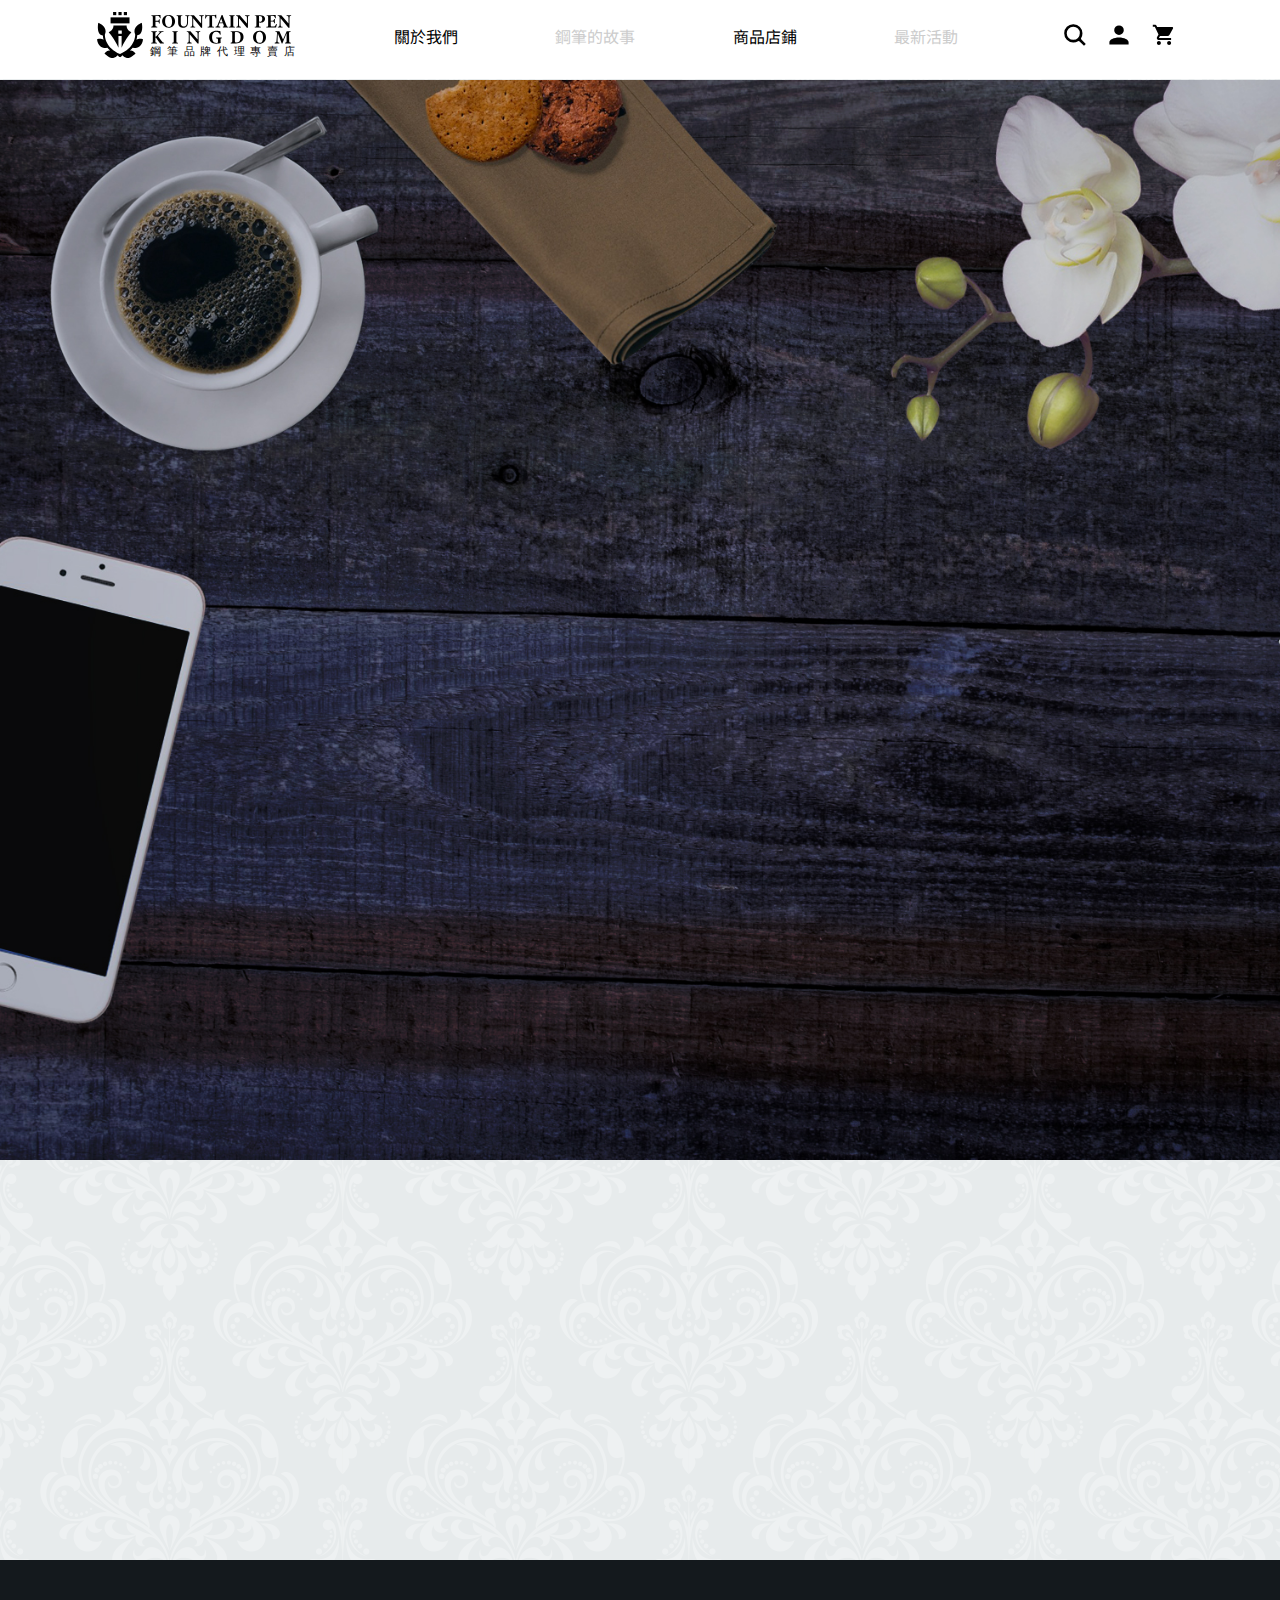
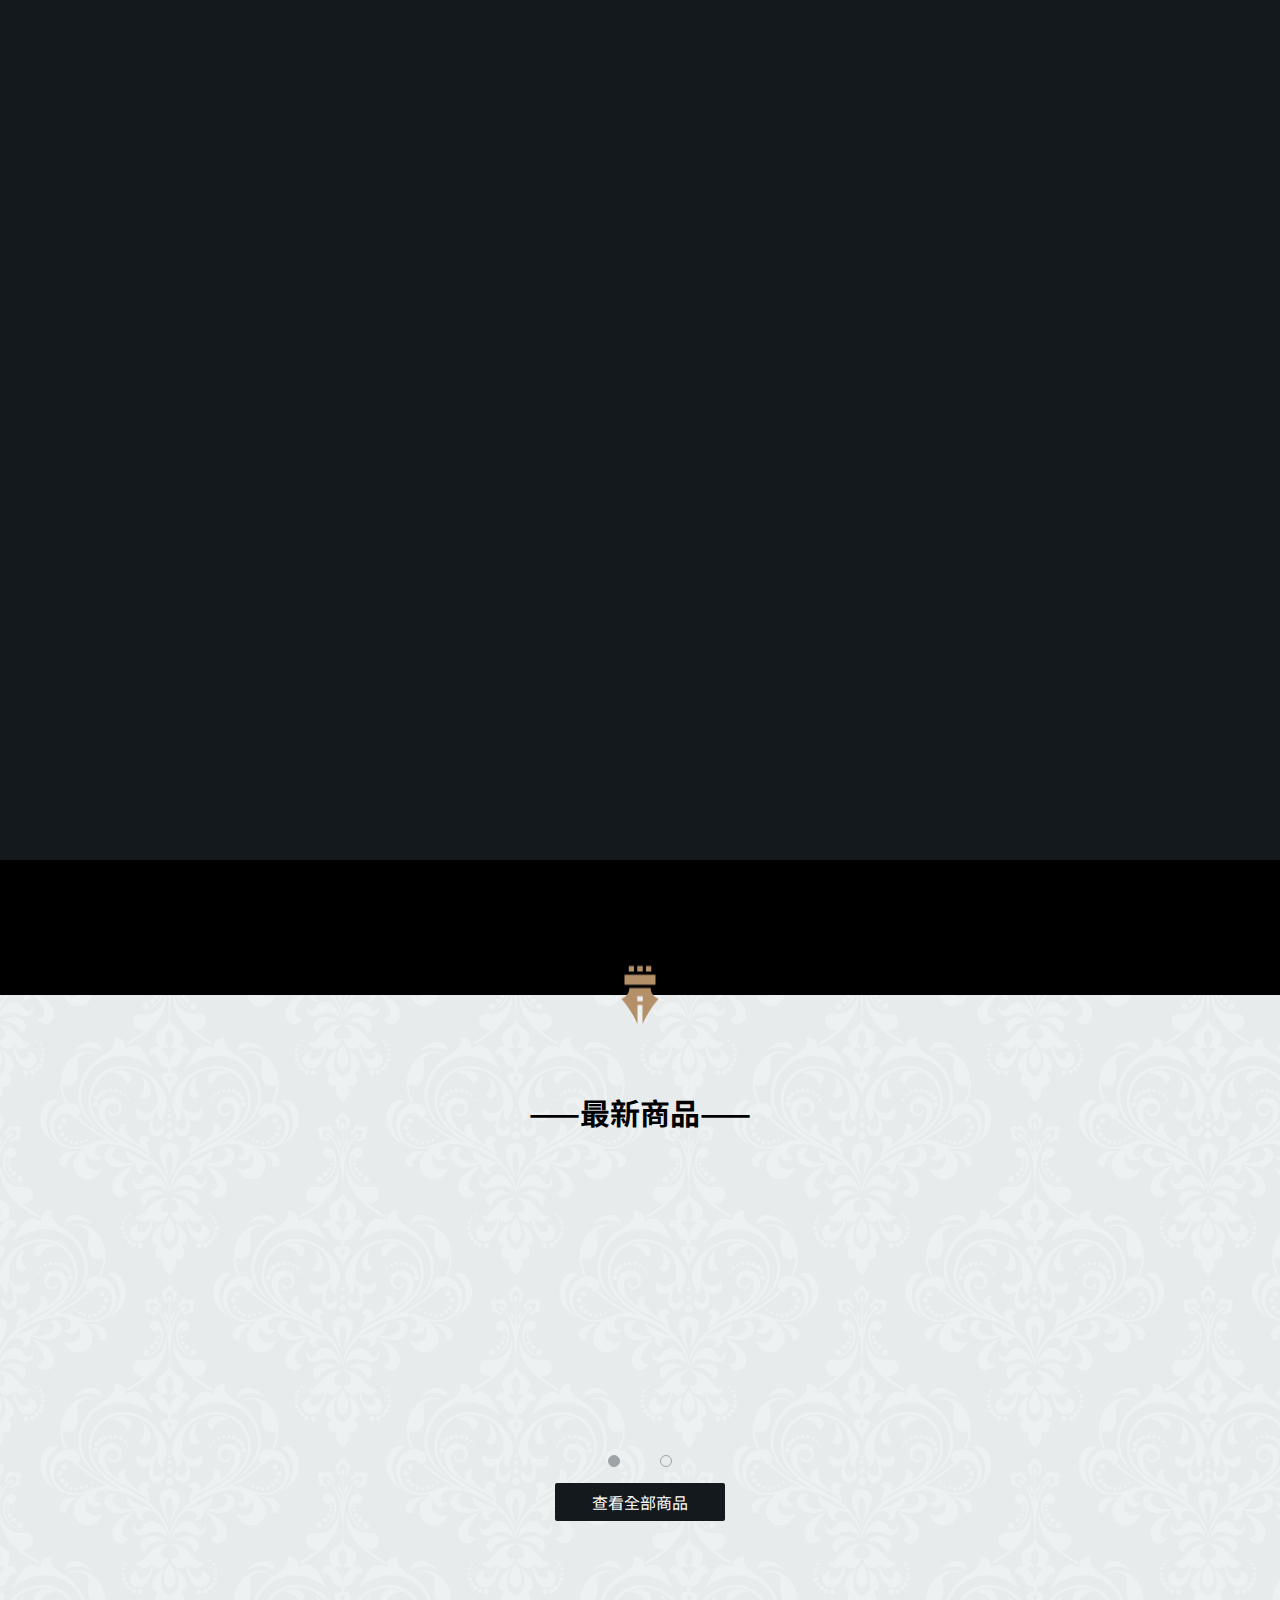
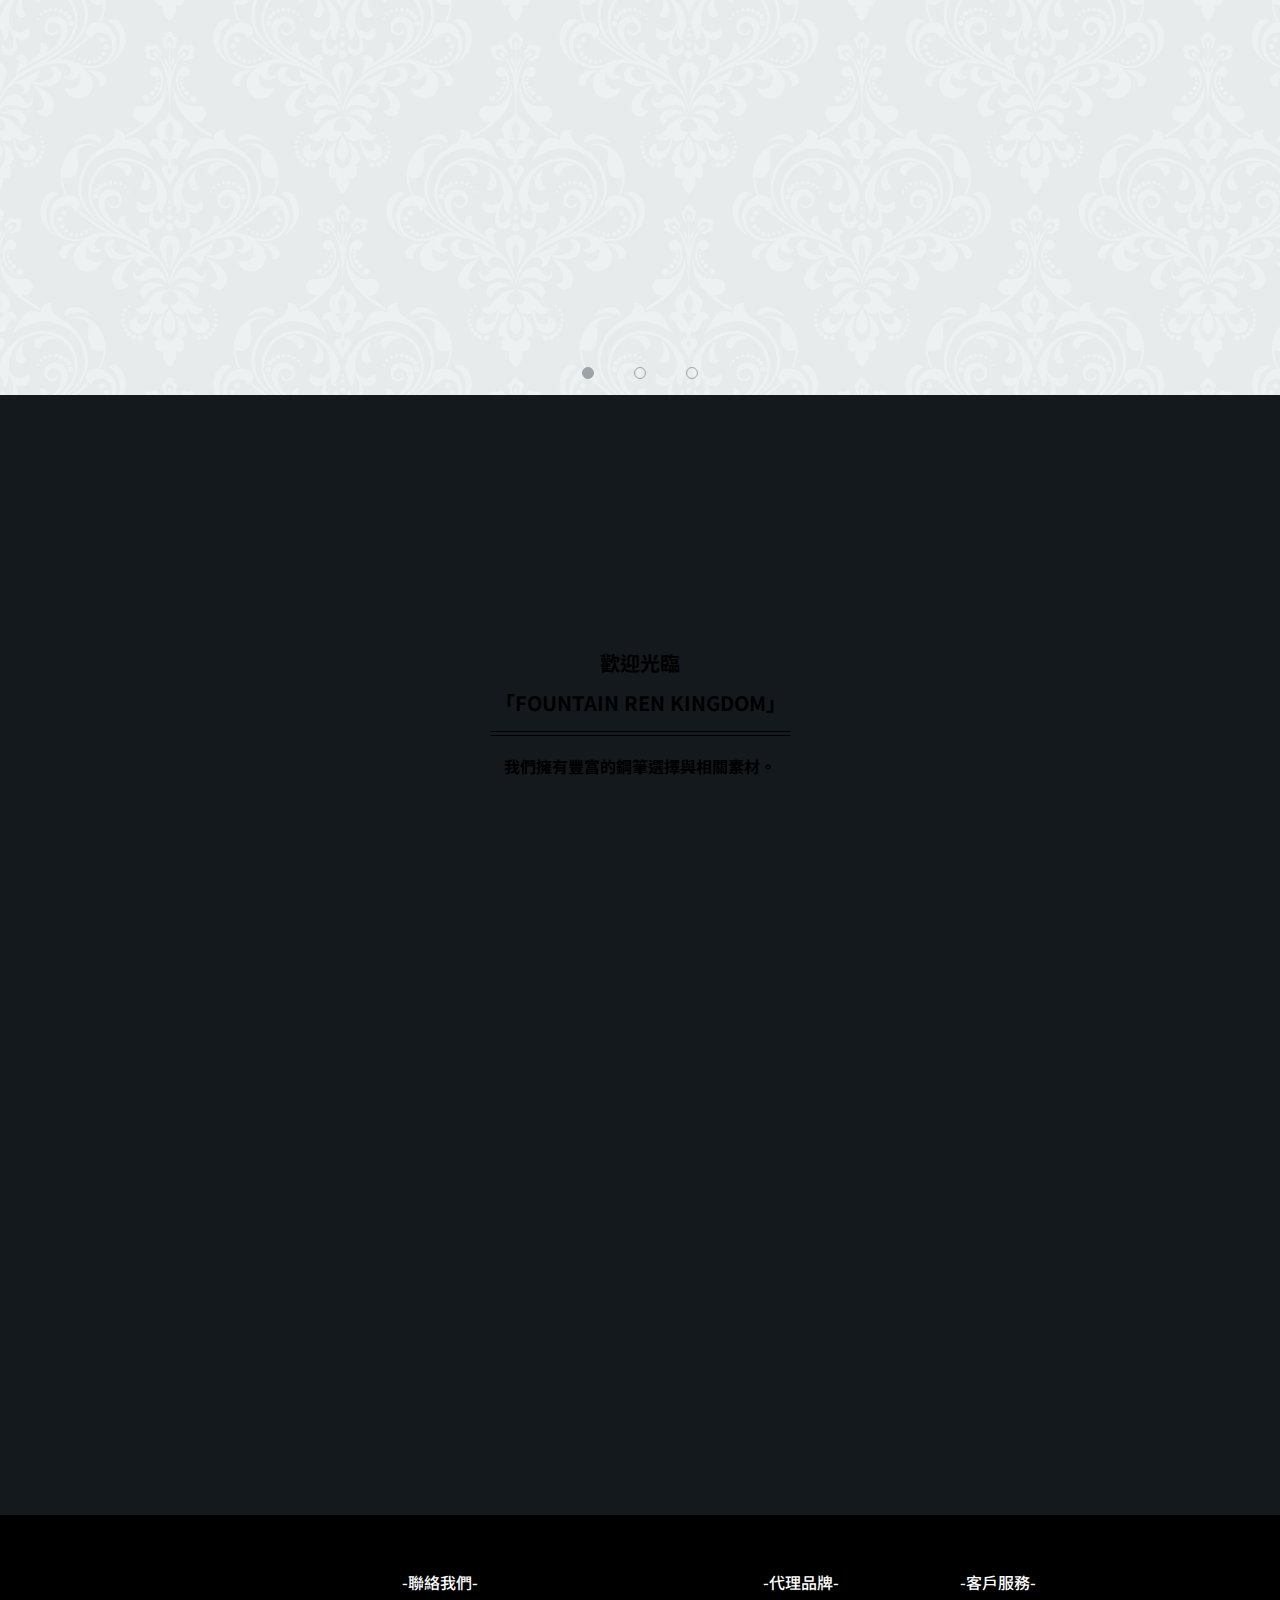
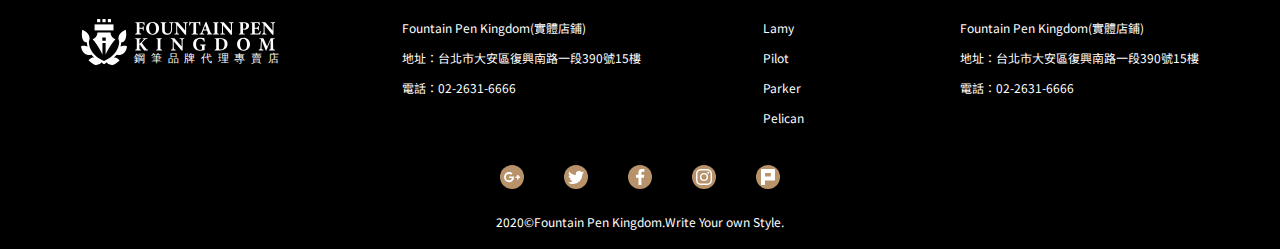
==== index.html @ 0ff1c45b "第2次上傳_201026" ====
<!DOCTYPE html>
<html class="index_html" lang="en">
<head>
    <meta charset="UTF-8">
    <meta name="viewport" content="width=device-width, initial-scale=1.0">
    <meta http-equiv="X-UA-Compatible" content="ie=edge">
    <title>FOUNTAIN PEN KIN GDOM</title>
    <link rel="stylesheet" href="css/index.css">
    <link href="https://fonts.googleapis.com/css?family=Libre+Baskerville:400,400i,700|Noto+Sans+TC:100,300,400,500,700,900&display=swap&subset=chinese-traditional,latin-ext" rel="stylesheet">
    <link rel="stylesheet" href="css/normalize.css">
    <link rel="stylesheet" href="css/basic.css">
    <!-- <link rel="stylesheet" href="css/nav.css"> -->
    <link rel="stylesheet" href="css/nav.css">
    <link rel="stylesheet" href="css/footer.css">
    <style>
        .nav_pc{
            margin: 0 0 16px 0;
            min-height: 53px;
        }
        .nav_phone{
            height: 40px;
            align-items:baseline;
        }
        .nav_phone li{
            line-height: 40px;   
        }
    </style>
</head>

<body class="index_body">
    <header>
        <nav>
          <ul class="nav_pc">
            <li><a href=""><img class="nav_logo_black" src="images/logo_black.svg"></a></li>
            <li><a class="nav_text" href="about_fpk.html">關於我們</a></li>
            <li>鋼筆的故事</li>
            <li><a class="nav_text" href="shop.html">商品店鋪</a></li>
            <li>最新活動</li>
            <li>
              <a href=""><img class="nav_icon" src="images/search.svg"></a>
              <a href=""><img class="nav_icon" src="images/account.svg"></a>
              <a href=""><img class="nav_icon" src="images/shopcar_black.svg"></a>
            </li>
          </ul>
          <ul class="nav_phone">
            <li><img class="nav_menu" src="images/menu.svg" alt=""></li>
            <li><a href=""><img class="nav_icon nav_side_icon" src="images/search.svg" alt=""></a></li>
            <li><a href=""><img class="nav_logo_short" src="images/logo_short.svg" alt=""></a></li>
            <li><a href=""><img class="nav_icon nav_search_icon" src="images/account.svg" alt=""></a></li>
            <li><a href=""><img class="nav_icon" src="images/shopcar_black.svg" alt=""></a></li>
          </ul>
          <div class="nav_menu_content">
            <div class="nav_inside">
              <div class="nav_logo"><img src="images/logo_short.svg" alt="">
                <div class="nav_off">
                  <div class="nav_off_line nav_left"></div>
                  <div class="nav_off_line nav_right"></div>
                </div>
              </div>
              <div class="nav_menu_text">
                <ul>
                  <li><a href="index.html">首頁</a></li>
                  <li><a href="about_fpk.html">關於我們</a></li>
                  <li>鋼筆的故事</li>
                  <li><a href="shop.html">商品店鋪</a></li>
                  <li>最新活動</li>
                </ul>
              </div>
            </div>
            <div class="nav_side"></div>
          </div>
          <div class="nav_search">
            <div class="nav_search_inside">
              <div class="nav_triangle_position">
                <div class="nav_triangle_left"></div>
                <div class="nav_triangle"></div>
                <div class="nav_triangle_right"></div>
              </div>
              <div class="nav_search_inside_box">
                <form action="">
                  <input type="text" placeholder="想找什麼?">
                </form>
              </div>
            </div>
          </div>
          <div class="nav_account">
            <div class="nav_account_inside">
              <div class="nav_triangle_position2">
                <div class="nav_triangle_left2"></div>
                <div class="nav_triangle2"></div>
                <div class="nav_triangle_right2"></div>
              </div>
              <div class="nav_account_inside_box">
                <ul>
                  <li><a href="">登入</a></li>
                  <li><a href="">查看訂單</a></li>
                  <li><a href="">追蹤清單</a></li>
                  <li><a href="">註冊</a></li>
                </ul>
    
              </div>
            </div>
          </div>
        </nav>
      </header>
    <header class="index_header">
     <img class="index_logo" src="images/bar/tittle.png" alt="">
     <a href=""><img class="index_pen" src="images/bar/parker_pen.png" alt=""></a>
     <a href=""><img class="index_pen_ph" src="images/bar/parker_pen.png" alt=""></a>
    </header>
    <div class="index_menu max-width">
        <div class="index_menu_text_ph">
        <h5>
            歡迎光臨<br>
            「FOUNTAIN REN KINGDOM」 </h5>
            <p>
            我們擁有豐富的鋼筆選擇與相關素材。
        </p>
       
  
        <div class="index_ink"><a href=""><img src="images/ink.png" alt=""></a></div>
    <div class="index_other"><a href=""><img  src="images/Ink_absorber.png" alt=""></a></div>
        <div class="index_paper"><a href=""><img  src="images/notebook.png" alt=""></a></div>
        <div class="index_ink_ph"><a href=""><img src="images/ink.png" alt=""></a></div>
    <div class="index_other_ph"><a href=""><img  src="images/Ink_absorber.png" alt=""></a></div>
        <div class="index_paper_ph"><a href=""><img  src="images/notebook.png" alt=""></a></div>
    </div>
    <div class="index_menu_text">
        <h5>
            歡迎光臨<br>
            「FOUNTAIN REN KINGDOM」 </h5>
            <p>
            我們擁有豐富的鋼筆選擇與相關素材。
        </p>
    </div>
    <div class="index_about">
     <div class="index_about_content">
         <div class="index_about_text">
             <p>
                想要擁有一枝自己專屬的鋼筆<br>
                卻不知該如何尋找嗎？
             </p></div>
         <div class="index_about_pic">
             <img src="images/bar/top_story.jpg" alt="">
            </div>
            <div class="index_about_text_ph">
                <p>
                   想要擁有一枝自己專屬的鋼筆<br>
                   卻不知該如何尋找嗎？<br>
                   從鋼筆的起源開始說起，<br>
                   讓你成為精通鋼筆知識的專家。
                </p>
                <a href="about.html"><p>鋼筆的故事</p></a>
            </div>
                
     </div>
     <div class="index_about_content index_about_content_pc">
        <div class="index_about_pic">
            <img src="images/bar/desk-2626344_1920.jpg" alt="">
           </div>
        <div class="index_about_text_pc">
            <p>
                從鋼筆的起源開始說起，<br>
                讓你成為精通鋼筆知識的專家。
            </p>
            <a href="about.html"><p>鋼筆的故事</p></a>
        </div>
    </div>
    </div>
    <div class="index_shop_line">
        <p>快來尋找屬於自己的那枝鋼筆吧。 </p>
        <img src="images/logo_icon.png" alt="">
    </div>
    <div class="index_shop">
        <h3>——最新商品——</h3>
        <div class="index_shop_content max-width">
            <div class="index_shop_slider_out max-width">
                <div class="index_shop_slider">
        <div class="index_shop_box"><a href=""><img src="images/lm_abc_bl_01.jpg" alt=""><p> Lamy ABC 楓木系列 鋼筆(藍色款)<br><strong>$NT.600</strong></p></a></div>
        <div class="index_shop_box"><a href=""><img src="images/lm_abc_bl_01.jpg" alt=""><p>Lamy ABC 楓木系列 鋼筆(藍色款)<br><strong>$NT.600</strong></a></div>
        <div class="index_shop_box"><a href=""><img src="images/lm_abc_bl_01.jpg" alt=""><p> Lamy ABC 楓木系列 鋼筆(藍色款)<br><strong>$NT.600</strong></a></div>
        <div class="index_shop_box"><a href=""><img src="images/lm_abc_bl_01.jpg" alt=""><p> 【拉米Lamy】 ABC 楓木系列鋼筆(藍色款)<br><strong>$NT.600</strong></a></div>
    </div>
</div>
</div>
   <ul class="index_shop_point">
       <li></li>
       <li></li>
   </ul>
   <ul class="index_shop_point index_shop_point_three">
       <li></li>
       <li></li>
       <li></li>
   </ul>
   <ul class="index_shop_point index_shop_point_ph">
       <li></li>
       <li></li>
       <li></li>
       <li></li>
   </ul>
   <a href="shop.html"><div class="index_shop_button">查看全部商品</div></a>
    </div>
    <div class="index_news">
        <div class="index_news_content max-width">
      <ul class="index_news_slider">
          <li><a href=""><img src="images/event/event_01.jpg" alt=""></a></li>
          <li><a href=""><img src="images/event/event_02.jpg" alt=""></a></li>
          <li><a href=""><img src="images/event/event_03.jpg" alt=""></a></li>
      </ul>
    </div>
      <ul class="index_news_point">
          <li></li>
          <li></li>
          <li></li>
      </ul>
    </div>
    <div class="index_address">
        <div class="index_address_content max-width">
            <div class="index_address_pic"><img src="images/bar/top_shop.jpg" alt=""></div>
            <div class="index_address_text">
                <h3>FOUNTAIN PEN KINGDOM</h3>
                <h4 id="index_address_text_h4">實體地舖</h4>
                <p id="index_address_text_p" class="index_address_text_p" >
                    地址&nbsp;&nbsp;&nbsp;&nbsp;106<br>
                    &nbsp;&nbsp;&nbsp;&nbsp;&nbsp;&nbsp;&nbsp;&nbsp;&nbsp;&nbsp;&nbsp;台北市大安區復興南路一段<br>
                    &nbsp;&nbsp;&nbsp;&nbsp;&nbsp;&nbsp;&nbsp;&nbsp;&nbsp;&nbsp;&nbsp;390號15樓<br> 
                    電話  &nbsp;&nbsp;&nbsp;&nbsp;02-6631-6666
                </p>
                <p id="index_address_text_p"  class="index_address_text_p">
                    交通&nbsp;&nbsp;&nbsp;&nbsp; 台北捷運象山線大安站5號出口 徒步3分鐘
                </p>
                <p id="index_address_text_p" class="index_address_text_p">
                    營業 &nbsp;&nbsp;&nbsp;&nbsp;週一至週六：中午12:00至晚上10:00<br>　
                    &nbsp;&nbsp;&nbsp;&nbsp;&nbsp;&nbsp;&nbsp;週日：店休<br>
                  &nbsp;&nbsp;&nbsp;&nbsp;&nbsp;&nbsp;&nbsp;&nbsp;&nbsp;（例假日無休）
                </p>
                <a href="about_fpk.html"><p>關於我們</p></a>
            </div>
        </div>
        <div class="index_google_map max-width">
        <iframe src="https://www.google.com/maps/embed?pb=!1m18!1m12!1m3!1d3615.0049657969967!2d121.54120951530079!3d25.033905544448622!2m3!1f0!2f0!3f0!3m2!1i1024!2i768!4f13.1!3m3!1m2!1s0x3442abd379a5ec97%3A0x77e9725002b7c4fc!2zMTA25Y-w5YyX5biC5aSn5a6J5Y2A5b6p6IiI5Y2X6Lev5LiA5q61Mzkw6JmfMTU!5e0!3m2!1szh-TW!2stw!4v1577464348954!5m2!1szh-TW!2stw" frameborder="0" style="border:0;" allowfullscreen=""></iframe>
    </div>
    </div>
    
  <footer>
    <div class="footer_content shop_wrapper">
        <img class="footer_logo" src="images/logo_white.svg" alt="">
        <!-- <a class="footer_logo"><img src="images/logo_white.svg" alt=""></a> -->
        <ul>
            <li>
                <h3>-聯絡我們-</h3>
            </li>
            <li>Fountain Pen Kingdom(實體店鋪)</li>
            <li>地址：台北市大安區復興南路一段390號15樓</li>
            <li>電話：02-2631-6666</li>
        </ul>
        <ul>
            <li>
                <h3>-代理品牌-</h3>
            </li>
            <li>Lamy</li>
            <li>Pilot</li>
            <li>Parker</li>
            <li>Pelican</li>
        </ul>
        <ul>
            <li>
                <h3>-客戶服務-</h3>
            </li>
            <li>Fountain Pen Kingdom(實體店鋪)</li>
            <li>地址：台北市大安區復興南路一段390號15樓</li>
            <li>電話：02-2631-6666</li>
        </ul>
    </div>
    <div class="footer_declare">
        <ul class="footer_icon">
            <li><a href=""><img src="images/gplus_1.svg" alt=""></a></li>
            <li><a href=""><img src="images/twitter_1.svg" alt=""></a></li>
            <li><a href=""><img src="images/facebook_1.svg" alt=""></a></li>
            <li><a href=""><img src="images/ig_1.svg" alt=""></a></li>
            <li><a href=""><img src="images/plurk_1.svg" alt=""></a></li>
        </ul>
        <p>2020&copy;Fountain Pen Kingdom.Write Your own Style.</p>
    </div>
</footer>
    <script src="js/jquery-3.4.1.js"></script>
    <script src="js/index.js"></script>
    <script src="js/menu.js"></script>
</body>
</html>
---- css/index.css ----
.index_body{
  background:#e7ebec
  url(../images/bar/texture-white.png);  
}
.index_header{
  background: url(../images/bar/top_main.jpg);
  background-size: cover;
  width: 100%;
  height: 120vh;
  margin-top:80px;
  position: relative;

}
.index_header .index_logo{
    width:550px;
    position: absolute;
    top: 30%;
    left: 50%;
    opacity: 0%;
    transform: translate(-50%);
    animation-name:index_logo;
    animation-duration:1.5s;
    animation-delay: .5s;
    animation-fill-mode: forwards;
}
@keyframes index_logo{
  0%{
opacity: 0%;
  }
  100%{
    opacity: 100%;
  }
}
.index_header .index_pen{
    position: absolute;
    bottom:30%;
    left: 50%;
    transform:translate(-50%)  rotate(0deg);
    transform-origin: left;
    z-index: 10;
   
    opacity: 0%;
    transform: translate(-50%);
    animation-name:index_logo;
    animation-duration:1.5s;
    animation-delay: 1.5s;
    animation-fill-mode: forwards;
    transition: .5s;
}
 .index_pen:hover{
  filter: drop-shadow(0 0 10px #000);
}
.index_pen_ph{
  display:none;
  
}
/*----------menu-------------*/
.index_menu{
  height: 100vh;
  /* display: flex;
  justify-content:space-between; */
  align-items: center;
  margin: 0 auto;
  position: relative;
  /* overflow: hidden; */
}

.index_paper_ph{
display: none;
}
.index_other_ph{
  display: none;
}
.index_ink_ph{
  display: none;
}
.index_paper{
  position:absolute;
  top: 40%;
  left: 50%;
  transform: translate(-50%,-50%);
  transition: 1.5s;
}
.index_paper img{
  width:300px;
  margin: 10px;
}
.index_menu img{
  transition: .5s;
}
.index_menu a:hover img{
  filter: drop-shadow(0 10px 10px #000);
  transform: translatey(-10px);
}
.index_ink{
  margin: 10px;
  position: absolute;
  top: 50%;
  left: 50%;
  transform: translate(-50%,-50%);
  transition: 1.5s;
}

/* .index_ink::before{
  content: "";
position: absolute;
top:50%;
left:100%;
border-bottom: 1px solid #b8926b;
width:170%;
} */
.index_ink img{
  width:90%;
}
.index_other img{
  width: 200px;
  margin: 10px;
}
.index_other{
  position: absolute;
  top: 50%;
  left: 50%;
  transform: translate(-50%,-50%);
  transition: 1.5s;
}
.index_menu_text{
  position: absolute;
  left: 50%;
  top: 250%;
  transform: translate(-50%);
  transition: .5s;
}
.index_menu_text h5{
  text-align: center;
  font-size: 20px;
  line-height: 40px;
  position: relative;
}
.index_menu_text h5::after{
  content: "";
  position: absolute;
 top: 110%;
  left:50%;
  transform: translate(-50%);
  border-bottom: 1px solid #000000;
  width:300px;
}
.index_menu_text h5::before{
  content: "";
  position: absolute;
 top: 115%;
  left:50%;
  transform: translate(-50%);
  border-bottom: 1px solid #000000;
  width:300px;
}
.index_menu_text p{
  text-align: center;
  font-weight: bold;
}
.index_menu_text_ph{
  display: none;
}
@media screen and (max-height:850px){
  .index_menu{
    height: 110vh;
  }
  .index_menu_text{
    left: 50%;
    top: 260%;
  }

}
@media screen and (max-height:580px){
  .index_menu{
    height: 110vh;
  }
  .index_menu_text{
    left: 50%;
    top: 280%;
  }

}
@media screen and (max-width:1150px) {
  .index_paper img{
    width:250px;
  }
}
@media screen and (max-width:980px) {
    .index_paper img{
    width:200px;
  }
} 
@media screen and (max-width:767px) {
  .index_pen_ph{
    display: block;
    width: 65%;
    position: absolute;
    /* top: 80%; */
    left:18%;
    transition: .5s;
  }
  .index_paper_ph{
    display: block;
  }
  .index_other_ph{
    display: block;
  }
  .index_ink_ph{
    display: block;
  }
  .index_pen{
    display: none;
  }
  .index_html{
    width: 100%;
  } 
  .index_header{
    background: url(../images/bar/top_main.jpg)center;
  }
  .index_menu{
  display: block;
  height:1800px;
  }
  .index_menu img{
    display: block;
    margin: 50px auto;
    width:50%;
  }
  .index_paper{
    display: none;
  }
  .index_ink{
    display: none;
  }
  .index_other{
    display: none;
  }
  .index_paper img{
    width:50%;
    margin:0px auto;
  }
  .index_menu_text_ph{
    display: block;
    padding-top:500px ;
  }
  .index_menu_text_ph h5{
    font-size: 20px;
    text-align: center;
    line-height: 30px;
    position: relative;
  }
  .index_menu_text_ph h5::after{
    content: "";
    position: absolute;
   top: 110%;
    left:50%;
    transform: translate(-50%);
    border-bottom: 1px solid #000000;
    width:300px;
  }
  .index_menu_text_ph h5::before{
    content: "";
    position: absolute;
   top: 115%;
    left:50%;
    transform: translate(-50%);
    border-bottom: 1px solid #000000;
    width:300px;
  }
  .index_menu_text_ph p{
    text-align: center;
    font-weight: bold;
  }
  .index_pen_box::before{
   display: none;
   }
  .index_ink::before{
   display: none;
    }
  .index_pen_box::after{
    display: none;
   }
   .index_pen_box{
    display: none;
  }
 
  .index_menu_text{
 display: none ;
  }
  .index_header .index_logo{
    width:80vw;
    
}
.index_header .index_pen{
   width:80vw;
}
}@media screen and (max-width:414px) {
  .index_pen_ph{
    width: 90%;
    top: 60%;
    left:5%; 
  }
  .index_menu{
    display: block;
    height:1100px;
    }
}

/*--------about_content-----*/
.index_about{
background: #14191D;
margin-top: 400px;
}
.index_about_content{
  display: flex;
  justify-content: space-between;
}
.index_about_text{
  width: 50%;
  background: #14191D;
  position: relative;
}
.index_about_text p{
  font-size: 20px;
  color: #fff;
  position: absolute;
  top: 50%;
  left: 50%;
  transform: translate(-50%,-50%);
  line-height: 30px;
  text-align: center;
  opacity:0%;
}
.index_about_text p.active{
  animation-name:index_about_text;
  animation-duration: 1.5s;
  /* animation-delay: .5s; */
  animation-fill-mode: forwards;
}
@keyframes index_about_text{
  0%{
    opacity:0%;
    top: 60%;
  }
  20%{
    opacity:20%;
  }
  40%{
    opacity:40%;
  }
  60%{
    opacity:60%;
  }
  80%{
    opacity:80%;
  }
  100%{
    opacity:100%;
    top: 50%;
  }
}
.index_about_text_ph{
  display: none;
}
.index_about_pic{
  width: 50%;
  height:50vh;
  overflow: hidden;
  position: relative;
 opacity:0%;
}
.index_about_pic.active{
  animation-name:index_about_pic;
  animation-duration: 1.5s;
  /* animation-delay: .5s; */
  animation-fill-mode: forwards; 
}
@keyframes index_about_pic{
  0%{
    opacity:0%;
    left:-50%;
  }
  20%{
    opacity:0%;
  }
  40%{
    opacity:0%;
  }
  60%{
    opacity:20%;
  }
  80%{
    opacity:30%;
  }
  100%{
    opacity:100%;
    left:0%;
  }
}
.index_about_text_pc{
  width: 50%;
  background: #14191D;
  position: relative;
}
.index_about_text_pc p{
  font-size: 20px;
  color: #fff;
  position: absolute;
  top: 50%;
  left: 50%;
  transform: translate(-50%,-50%);
  line-height: 30px;
  text-align: center;
  opacity:0%;
}
.index_about_text_pc p.active{
  animation-name:index_about_text;
  animation-duration: 1.5s;
  /* animation-delay: .5s; */
  animation-fill-mode: forwards;
}
.index_about_content_pc img{
  opacity:0;
}
.index_about_content_pc img.active{
  animation-name:index_about_content_pc;
  animation-duration: 1.5s;
  /* animation-delay: .5s; */
  animation-fill-mode: forwards;
  position: relative;
}
@keyframes index_about_content_pc{
  0%{
    opacity:0%;
    right:-50%;
  }
  20%{
    opacity:0%;
  }
  40%{
    opacity:0%;
  }
  60%{
    opacity:20%;
  }
  80%{
    opacity:30%;
  }
  100%{
    opacity:100%;
    right:0%;
  }
}
.index_about_pic img{
  width:1000px;
}
.index_about_text_pc a p{
  font-size: 30px;
  color:#B8926A;
  text-decoration: none;
  position: absolute;
  top:65%;
  left: 50%;
  transform: translate(-50%,-50%);
  opacity: 0;
}
.index_about_text_pc a p.active{
  animation-name:index_about_text_a;
  animation-duration: 1.5s;
  /* animation-delay: .5s; */
  animation-fill-mode: forwards;
}
.index_about_text_pc a{
  text-decoration: none;
}
.index_about_text_pc a p::after{
  content: "";
  position: absolute;
 top: 110%;
  left:50%;
  transform: translate(-50%);
  border-bottom: 1px solid #B8926A;
  width:0px;
  transition: .5s;
}
.index_about_text_pc a:hover p::after{
  width:150px;
}
@keyframes index_about_text_a{
  0%{
    opacity:0%;
    top: 75%;
  }
  20%{
    opacity:20%;
  }
  40%{
    opacity:40%;
  }
  60%{
    opacity:60%;
  }
  80%{
    opacity:80%;
  }
  100%{
    opacity:100%;
    top: 65%;
  }
}
@media screen and (max-width:1200px) {
  .index_about_text p{
    font-size: 18px;
  }
  .index_about_text a p{
    top:65%;
  }
}
@media screen and (max-width:1000px) {
  .index_about_text p{
    font-size: 16px;
  }
  .index_about_text a p{
    font-size: 25px;
  }
}
@media screen and (max-width:900px) {
  .index_about_text p{
    font-size: 14px;
  }
}
@media screen and (max-width:767px) {
  .index_about_content{
    display: block;
  }
  .index_about_content_pc{
    display: none;
  }
  .index_about_pic{
    width:100%;
    height:200px;
    padding-top: 20px;
  }
  .index_about_pic img{
    width:400px;
    margin: 0 auto;
    display: block;
  }
  .index_about_text{
    display:none;
  }
  .index_about_text_ph{
    display: block;
    text-align: center;
    height: 50vh;
    position: relative; 
  }
  .index_about_text_ph p{
    font-size: 20px;
    color: #fff;
    line-height: 50px;
    position: relative;
    top: 40%;
    left: 50%;
    transform: translate(-50%, -50%);
    opacity: 0;
  }
  .index_about_text_ph p.active{
    animation-name:index_about_text_ph_p;
    animation-duration: 1.5s;
    animation-delay: .5s;
    animation-fill-mode: forwards;
  }
  @keyframes index_about_text_ph_p{
    0%{
      opacity:0%;
      top:30%;
    }
    20%{
      opacity:20%;
    }
    40%{
      opacity:40%;
    }
    60%{
      opacity:60%;
    }
    80%{
      opacity:80%;
    }
    100%{
      opacity:100%;
      top: 40%;
    }
  }
  .index_about_text_ph a p{
    font-size: 30px;
    color: #B8926A;
    opacity: 0;
  }
  .index_about_text_ph a{
    text-decoration: none;
    line-height: 50px;
    position: absolute;
    top: 90%;
    left: 50%;
    transform: translate(-50%, -50%);
  }
  .index_about_text_ph a.active{
    animation-name:index_about_text_ph_a;
    animation-duration: 1.5s;
    /* animation-delay: .5s; */
    animation-fill-mode: forwards;
  }
  @keyframes index_about_text_ph_a{
    0%{
      opacity:0%;
      top: 65%;
    }
    20%{
      opacity:20%;
    }
    40%{
      opacity:40%;
    }
    60%{
      opacity:60%;
    }
    80%{
      opacity:80%;
    }
    100%{
      opacity:100%;
      top: 85%;
    }
  }
  .index_about_text_ph a p::after{
    content: "";
    position: absolute;
   top: 110%;
    left:50%;
    transform: translate(-50%);
    border-bottom: 1px solid #B8926A;
    width:0px;
    transition: .5s;
  }
  .index_about_text_ph a:hover p::after{
    width:150px;
  }
 
}
/*---------index_shop_line----------*/
.index_shop_line{
  background: #000;
  position: relative;
  margin-top:-30px;
}
.index_shop_line p{
  color: #fff;
  font-size: 30px;
  text-align: center;
  padding: 50px;
  opacity: 0;
}
.index_shop_line p.active{
  animation-name:index_about_text;
  animation-duration: 1.5s;
  animation-delay: .5s;
  animation-fill-mode: forwards;
}
.index_shop_line img{
position: absolute;
left: 50%;
top:100%;
transform: translate(-50%,-50%);
animation-name: shop_line_pic;
animation-iteration-count:infinite;
animation-duration:1.5s;
}
@keyframes shop_line_pic{
0%{
  top:90%;
}
50%{
  top:100%;
}
100%{
  top:90%;
}
}

@media screen and (max-width:767px) {
  .index_shop_line{
    display: none;
  }
}
/*---------index_shop----------*/
.index_shop{
  margin-top:100px;
}
.index_shop h3{
  font-size: 30px;
  text-align: center;
}
.index_shop_content{
  margin: 0 auto;
}
.index_shop_slider_out{
  width: 1110px;
  height: 280px;
  overflow: hidden;
  position: relative;
  /* background: #000; */
 margin: 0 auto;
}
.index_shop_slider{
  position:absolute;
  left:0px;
  width:1480px;
  transition: .5s;
  display: flex;
  /* justify-content: space-between; */
}
.index_shop_slider .index_shop_box{
  height:250px;
  width:350px;
  margin:0 20px 0 0;
  background: #ccc;
  border: 1px solid #000;
  opacity: 0;
  transition:.5s;
  position: relative;
  overflow: hidden;
}
.index_shop_slider .index_shop_box.active{
  animation-name:index_shop_box;
  animation-duration: 1s;
  /* animation-delay: .5s; */
  animation-fill-mode: forwards;
}
.index_shop_slider .index_shop_box img{
  width: 100%;
  height: 100%;
  transition: .8s;
}
.index_shop_slider .index_shop_box:hover img{
  filter: brightness(50%);
  }
.index_shop_slider .index_shop_box p{
position: absolute;
bottom:-40%;
transition: .8s;
line-height: 30px;
font-size: 16px;
margin-left:5px;
}
.index_shop_slider .index_shop_box p strong{
  color:#EEC84D;
  font-size: 20px;
  font-weight: 400; 
}
.index_shop_slider .index_shop_box:hover p{
  bottom:0%;
  
}
 @keyframes index_shop_box{
  0%{
    opacity:0%;
   transform: translateY(100px);
  }
  20%{
    opacity:20%;
  }
  40%{
    opacity:40%;
  }
  60%{
    opacity:60%;
  }
  80%{
    opacity:80%;
  }
  100%{
    opacity:100%;
    transform: translateY(0);
  }
} 

.index_shop_point{
  display: flex;
  justify-content:center;
}
.index_shop_point li{
  list-style: none;
  width: 10px;
  height: 10px;
  border: 1px solid #9CA4A7;
  border-radius: 50%;
  margin-right: 40px;
  transition: .5s;
}
.index_shop_point li:hover{
background: #9CA4A7;
}
.index_shop_button{
  width: 150px;
  background: #14191D;
  padding: 10px;
  text-align: center;
  margin: 0 auto;
  border-radius: 2px ;
  transition: .5s;
}
.index_shop_point_three{
  display: none;
}
.index_shop_point_ph{
  display: none;
}
.index_shop a{
  color: #fff;
  text-decoration: none;
}
.index_shop_button:hover{
  background: rgb(68, 74, 78);
}
@media screen and (max-width:1200px){
  .index_shop_slider_out{
    width: 740px;
  }
  .index_shop_point{
    display: none;
  }
  .index_shop_point_three{
    display: flex;
    justify-content:center;
  }
  .index_shop_point_three li{
    list-style: none;
    width: 10px;
    height: 10px;
    border: 1px solid #9CA4A7;
    border-radius: 50%;
    margin-right: 40px;
    transition: .5s;
  }
  .index_shop_point_three li:hover{
  background: #9CA4A7;
  }

}
@media screen and (max-width:767px) {
  .index_shop_slider_out{
    width: 350px;
  }
  .index_shop_slider{
    width:1460px;
  }
  .index_shop_button{
    width:80%;
  }
  .index_shop_point_three{
    display: none;
  }
 .index_shop_point_ph{
  display: flex;
  justify-content:center;
  /* padding: 0; */
}
.index_shop_point_ph li{
  list-style: none;
  width: 10px;
  height: 10px;
  border: 1px solid #9CA4A7;
  border-radius: 50%;
  margin-right: 40px;
  transition: .5s;
}
.index_shop_point_ph li:hover{
background: #9CA4A7;
}
}
/*---------news---------*/
.index_news{
  margin: 50px 20px 10px 20px;
}
.index_news_content{
  height: 380px;
  /* background: #000; */
  overflow: hidden;
  position: relative;
  display: flex;
  margin: 0px auto;
}
.index_news_slider{
  display: flex;
  position: absolute;
  left: 0px;
  width: 3840px;
  transition: 1.5s;
  margin: 0;
  padding: 0;
  list-style: none;
}
.index_news_slider img{
  width: 100%;
  height: 100%;
  opacity: 0;
  /* object-fit: cover; */
}
.index_news_slider img.active{
  animation-name:index_shop_box;
  animation-duration: 1s;
  /* animation-delay: .5s; */
  animation-fill-mode: forwards;
}
.index_news_point{
  display: flex;
  justify-content:center;
  /* padding: 0; */
}
.index_news_point li{
  list-style: none;
  width: 10px;
  height: 10px;
  border: 1px solid #9CA4A7;
  border-radius: 50%;
  margin-right: 40px;
  transition: .5s;

}
.index_news_point li:hover{
  background: #9CA4A7;
}
@media screen and (max-width:767px) {
  .index_news_content{
    height:150px;
  }
  .index_news_slider img{
    width: 51%;
  }
}
@media screen and (max-width:414px) {
  .index_news_slider img{
    width: 30%;
    margin: 0 auto;
  }
}
/*----------index_address-------*/
.index_address{
  background: #14191D;
}
.index_address_content{
  display: flex;
  justify-content: space-evenly;
  margin: 0px auto;
}
.index_address_pic{
  width: 50%;
  height: 410px;
  overflow: hidden;
  margin:20px;
}
.index_address_pic img{
  width: 600px;
  opacity: 0;
}
.index_address_pic img.active{
  animation-name:index_about_content_pc;
  animation-duration: 1.5s;
  /* animation-delay: .5s; */
  animation-fill-mode: forwards;
  position: relative;
}
.index_address_text{
  width: 50%;
  color: #fff;
  margin-bottom: 30px;
  opacity: 0;
}
.index_address_text.active{
  animation-name:index_about_text;
  animation-duration: 1s;
  animation-delay: 1.5s;
  animation-fill-mode: forwards;
}
.index_address_text h3{
  font-size:30px;
  margin-bottom: 0;
}
.index_address_text h4{
  font-size:20px;
  margin: 0;
  position: relative;
}
.index_address_text h4::after{
  content: "";
  position: absolute;
  top: 30px;
  left: 0;
  right: 0;
  bottom:0;
  border-bottom: 1px solid #fff;
  width:0%;
  animation-name:index_about_after;
  animation-duration: 1s;
  animation-delay: 2s;
  animation-fill-mode: forwards;
}
/* .index_address_text h4.active::after{
  animation-name:index_about_after;
  animation-duration: 1s;
  animation-delay: 2s;
  animation-fill-mode: forwards;
} */

@keyframes index_about_after{
  0%{
    width:0%;
  }
  100%{
    width:90%;
  }
} 
.index_address_text_p{
  line-height: 30px;
  position: relative;
}
.index_address_text_p::after{
  content: "";
  position: absolute;
  top: 40px;
  left: 0;
  right: 0;
  bottom:0;
  border-bottom: 1px solid #fff;
  width:0%;
  animation-name:index_about_after;
  animation-duration: 1s;
  animation-delay: 2s;
  animation-fill-mode: forwards;
}
/* .index_address_text_p.active::after{
  animation-name:index_about_after;
  animation-duration: 1s;
  animation-delay: 2s;
  animation-fill-mode: forwards;
} */
.index_address_text a{
  text-decoration: none;
  font-size: 30px;
  color:#B8926B;
  position: relative;
}
.index_address_text a p{
  position: relative;
}
.index_address_text a p::after{
  content: "";
  position: absolute;
  top: 40px;
  left: 0;
  right: 0;
  bottom:0;
  border-bottom: 1px solid #B8926B;
  width:0;
 transition: .5s;
}
.index_address_text a:hover p::after{
  width:121px;
}
.index_google_map{
  margin: 0 auto;
  overflow: hidden;
  padding-bottom: 20px;
}
.index_address iframe{
  display: block;
  margin: 0 auto;
  width:1280px;
  height: 600px;
}

@media screen and (max-width:1100px){
  .index_address_pic img{
    width: 700px;
  }
  .index_address iframe{
    width:800px;
    height: 600px;
  }
}
@media screen and (max-width:767px){
  .index_address_content{
  flex-direction: column;
  }
  .index_address_pic{
    width: 95%;
    height: 300px;
    margin: 20px auto;
  }
  /* .index_address_pic img{
    width: 400px;
  } */
  .index_address_text{
    width: 95%;
    margin: 20px auto;
  }
  .index_address_text h4::after{
    width:100%;
  }
  .index_address_text p::after{
    width:100%;
  }
  .index_address iframe{
    width:600px;
    height: 300px;
  }
}
@media screen and (max-width:500px){
  .index_address_pic img{
    width:100%;
  }
  .index_address iframe{
    width:300px;
    height:200px;
  }
}
---- css/basic.css ----
body{
    font-family: 'Noto Sans TC', sans-serif;
}
---- css/nav.css ----
/* 
* {
    border: 1px solid #000;
} */
nav{
    position: fixed;
    top:0;
    width: 100%;
    z-index: 100;
    background: rgb(255, 255, 255);
}
 .nav_pc{
    /* margin:16px 0 ; */
    display: flex;
    justify-content:space-evenly;
    align-items: center;
    padding:10px 0 0 0 ;
    min-height: 63px;
}
 nav li{
    list-style: none;
    color: #ccc;
}
 .nav_pc .nav_icon{
    width: 40px;
    height: 24px;
}
 .nav_pc .nav_logo_black{
    width: 200px;
}
 nav li a{
    color: #000;
    text-decoration: none;
    font-size:16px;
}

nav li a:hover{
    color: #9CA4A7;
}
/* -------------phone--------------- */
.nav_phone{
    display:none;
    justify-content:space-evenly;
    align-items: center;
    padding: 0;
    /* min-height: 80px; */
    padding: 20px 0;
    margin:0 ;
}
.nav_phone li{
  line-height: 40px;
  cursor: pointer;
}
.nav_phone .nav_icon{
    width: 24px;
}
.nav_phone .nav_logo_short{
    width: 100px;
    transform: translateY(-10px);
}
.nav_phone .nav_menu{
width:24px;
}
/* -------------menu---------------- */
.nav_menu_content{
    z-index:500;
    overflow: hidden;
    width: 0;
    position: fixed;
    top: 0;
    transition: .5s;
}
.nav_menu_content.active{
    display: flex;
    position: fixed;
    width:100vw;
    top: 0;
}
.nav_inside{
    background: #E7EBEC;
}
.nav_menu_content .nav_logo{
    background: #14191D;
    width:88vw;
    display: flex;
    justify-content: space-between;
}
.nav_menu_content .nav_logo img{
    width: 100px;
    filter: invert(100%);
    margin: 15px;
}
.nav_off{
transform: translateY(35px);
margin-right:20px;
cursor: pointer;
}
.nav_off .nav_off_line{
    border-top: 2px solid #fff;
    color: #ccc;
    width: 25px;
}
.nav_off  .nav_left{
    transform: rotate(45deg) translateY(1px);
}
.nav_off  .nav_right{
    transform:  rotate(-45deg) translateY(-2px);
}
.nav_menu_text li{
    line-height: 50px;
    position: relative;
}
.nav_menu_text li a{
    display: none;
    transition: .5s;
}
.nav_menu_text li a.active{
color: rgb(90, 90, 90) ;
display:block;
}
.nav_menu_text li::after{
    content: "";
    position: absolute;
    top: 55px;
    bottom:0;
    left: 0;
    right: 0;
    border-bottom:1px solid #9CA4A7;
    width:75vw;
}
.nav_side{
    width:0vw;
    transition: .5s;  
}
.nav_side.active{
    width:12vw;
    height:100vh;
    background: rgb(44, 44, 44);
}
/* -------------side----------------- */

 /* .nav_triangle{
    border-right: 0px solid transparent;
    border-left: 0px solid transparent;
    border-bottom: 0px solid #9CA4A7;
} */
 .nav_triangle{
    border-right: 9px solid transparent;
    border-left: 9px solid transparent;
    border-bottom: 25px solid #9CA4A7;
    display:inline-block;
    margin-bottom: -3px;
    }
    .nav_triangle_position{
        display:none;
    }
    .nav_triangle_position.active{
        display: flex;
    }
    .nav_triangle_left{
        width: 160px;
        height: 10px;
        /* background: #000; */
    }
    .nav_triangle_right{
        width: 450px;
        height: 10px;
        /* background: #000; */
    }
    .nav_search_inside_box{
       display: none;
    }
   .nav_search_inside_box.active{
    display:block;
       background: #9CA4A7;
       width: 100vw;
       height:40px;
       position: relative;
   }
   /* .nav_search_inside_box form input{
       display: none;
   } */
   .nav_search_inside_box form input{
       display: inline;
    position: absolute;
    width:90%;
    top: 8px;
    left: 50%;
    transform: translateX(-50%);
   }
   /* ---------account----------------- */
   .nav_account_inside_box{
       display: none;
       overflow: hidden;
   }
   .nav_account_inside_box.active{
    display:block;
      background: #9CA4A7; 
   }
   /* .nav_account .nav_triangle2{
    border-right: 0px solid transparent;
    border-left: 0px solid transparent;
    border-bottom: 0px solid #9CA4A7;
    margin-bottom: 0px;  
   } */
   .nav_account .nav_triangle2{
    border-right: 9px solid transparent;
    border-left: 9px solid transparent;
    border-bottom: 25px solid #9CA4A7;
    display:inline-block;
    margin-bottom:-3px; 
   }
   .nav_triangle_position2{
    display:none;
}
.nav_triangle_position2.active{
    display: flex;
}
.nav_triangle_left2{
    width: 420px;
    height: 10px;
    /* background: #000; */
}
.nav_triangle_right2{
    width: 155px;
    height: 10px;
    /* background: #000; */
}
   /* .nav_account_inside_box ul li a{
       display: none;
   } */
   .nav_account_inside_box ul li a{
       display: inline;
       color: #fff;
       line-height:50px;
       position: relative;
   }
   .nav_account_inside_box ul li a::after{
    content: "";
    position: absolute;
    top:30px;
    bottom:0;
    left: 0;
    right: 0;
    border-bottom:1px solid #fff;
    width:75vw;  
   }

@media screen and (max-width:767px){
    nav .nav_pc{
      display: none;
    }
    .nav_phone{
        display:flex; 
    }
}
---- css/nav.css ----
/* 
* {
    border: 1px solid #000;
} */
nav{
    position: fixed;
    top:0;
    width: 100%;
    z-index: 100;
    background: rgb(255, 255, 255);
}
 .nav_pc{
    /* margin:16px 0 ; */
    display: flex;
    justify-content:space-evenly;
    align-items: center;
    padding:10px 0 0 0 ;
    min-height: 63px;
}
 nav li{
    list-style: none;
    color: #ccc;
}
 .nav_pc .nav_icon{
    width: 40px;
    height: 24px;
}
 .nav_pc .nav_logo_black{
    width: 200px;
}
 nav li a{
    color: #000;
    text-decoration: none;
    font-size:16px;
}

nav li a:hover{
    color: #9CA4A7;
}
/* -------------phone--------------- */
.nav_phone{
    display:none;
    justify-content:space-evenly;
    align-items: center;
    padding: 0;
    /* min-height: 80px; */
    padding: 20px 0;
    margin:0 ;
}
.nav_phone li{
  line-height: 40px;
  cursor: pointer;
}
.nav_phone .nav_icon{
    width: 24px;
}
.nav_phone .nav_logo_short{
    width: 100px;
    transform: translateY(-10px);
}
.nav_phone .nav_menu{
width:24px;
}
/* -------------menu---------------- */
.nav_menu_content{
    z-index:500;
    overflow: hidden;
    width: 0;
    position: fixed;
    top: 0;
    transition: .5s;
}
.nav_menu_content.active{
    display: flex;
    position: fixed;
    width:100vw;
    top: 0;
}
.nav_inside{
    background: #E7EBEC;
}
.nav_menu_content .nav_logo{
    background: #14191D;
    width:88vw;
    display: flex;
    justify-content: space-between;
}
.nav_menu_content .nav_logo img{
    width: 100px;
    filter: invert(100%);
    margin: 15px;
}
.nav_off{
transform: translateY(35px);
margin-right:20px;
cursor: pointer;
}
.nav_off .nav_off_line{
    border-top: 2px solid #fff;
    color: #ccc;
    width: 25px;
}
.nav_off  .nav_left{
    transform: rotate(45deg) translateY(1px);
}
.nav_off  .nav_right{
    transform:  rotate(-45deg) translateY(-2px);
}
.nav_menu_text li{
    line-height: 50px;
    position: relative;
}
.nav_menu_text li a{
    display: none;
    transition: .5s;
}
.nav_menu_text li a.active{
color: rgb(90, 90, 90) ;
display:block;
}
.nav_menu_text li::after{
    content: "";
    position: absolute;
    top: 55px;
    bottom:0;
    left: 0;
    right: 0;
    border-bottom:1px solid #9CA4A7;
    width:75vw;
}
.nav_side{
    width:0vw;
    transition: .5s;  
}
.nav_side.active{
    width:12vw;
    height:100vh;
    background: rgb(44, 44, 44);
}
/* -------------side----------------- */

 /* .nav_triangle{
    border-right: 0px solid transparent;
    border-left: 0px solid transparent;
    border-bottom: 0px solid #9CA4A7;
} */
 .nav_triangle{
    border-right: 9px solid transparent;
    border-left: 9px solid transparent;
    border-bottom: 25px solid #9CA4A7;
    display:inline-block;
    margin-bottom: -3px;
    }
    .nav_triangle_position{
        display:none;
    }
    .nav_triangle_position.active{
        display: flex;
    }
    .nav_triangle_left{
        width: 160px;
        height: 10px;
        /* background: #000; */
    }
    .nav_triangle_right{
        width: 450px;
        height: 10px;
        /* background: #000; */
    }
    .nav_search_inside_box{
       display: none;
    }
   .nav_search_inside_box.active{
    display:block;
       background: #9CA4A7;
       width: 100vw;
       height:40px;
       position: relative;
   }
   /* .nav_search_inside_box form input{
       display: none;
   } */
   .nav_search_inside_box form input{
       display: inline;
    position: absolute;
    width:90%;
    top: 8px;
    left: 50%;
    transform: translateX(-50%);
   }
   /* ---------account----------------- */
   .nav_account_inside_box{
       display: none;
       overflow: hidden;
   }
   .nav_account_inside_box.active{
    display:block;
      background: #9CA4A7; 
   }
   /* .nav_account .nav_triangle2{
    border-right: 0px solid transparent;
    border-left: 0px solid transparent;
    border-bottom: 0px solid #9CA4A7;
    margin-bottom: 0px;  
   } */
   .nav_account .nav_triangle2{
    border-right: 9px solid transparent;
    border-left: 9px solid transparent;
    border-bottom: 25px solid #9CA4A7;
    display:inline-block;
    margin-bottom:-3px; 
   }
   .nav_triangle_position2{
    display:none;
}
.nav_triangle_position2.active{
    display: flex;
}
.nav_triangle_left2{
    width: 420px;
    height: 10px;
    /* background: #000; */
}
.nav_triangle_right2{
    width: 155px;
    height: 10px;
    /* background: #000; */
}
   /* .nav_account_inside_box ul li a{
       display: none;
   } */
   .nav_account_inside_box ul li a{
       display: inline;
       color: #fff;
       line-height:50px;
       position: relative;
   }
   .nav_account_inside_box ul li a::after{
    content: "";
    position: absolute;
    top:30px;
    bottom:0;
    left: 0;
    right: 0;
    border-bottom:1px solid #fff;
    width:75vw;  
   }

@media screen and (max-width:767px){
    nav .nav_pc{
      display: none;
    }
    .nav_phone{
        display:flex; 
    }
}
---- css/footer.css ----
footer{
    width: 100%;
    background: #000;
    padding: 20px 0;
}
.footer_content{
    display: flex;
    justify-content:space-evenly;
}

footer li{
    color: #fff;
    list-style: none;
    line-height: 30px;
    font-size: 12px;
}
footer li h3{
    font-weight: 500;
    font-size: 16px;
}
.footer_icon{
display: flex;
justify-content:center;
}
.footer_icon li a{
    margin: 0 20px;
}
.footer_icon li a img{
    width: 24px;
    height: 24px;
    transform: translateX(-20px);
}
 .footer_logo {
    width: 200px;
}
/* .footer_declare{
    display:flex;
    justify-content: center;
} */
.footer_declare p{
    color: #fff;
    font-size: 12px;
    /* padding-bottom: 20px; */
    margin:0;
    text-align:center ;
    
}
@media screen and (max-width:767px){
    .footer_content{
        flex-direction: column;
        padding: 20px;
    }
    .footer_content ul{
       
        text-align: left;
        margin:15px  ;
        border-bottom: 1px solid #fff;
        padding: 10px ;

    }
    .footer_logo{
        width: 300px;
        margin: auto;
    } 
    .footer_logo img{
        height:80px;
    }
    footer .footer_content ul::after{
        content: "";
        position: absolute;
        right: 0;
        left: 0;
        bottom: 0;
        top: 0;
        border-bottom: 1px solid #fff;
        width:85%;
        margin: -10px auto;
    }
}
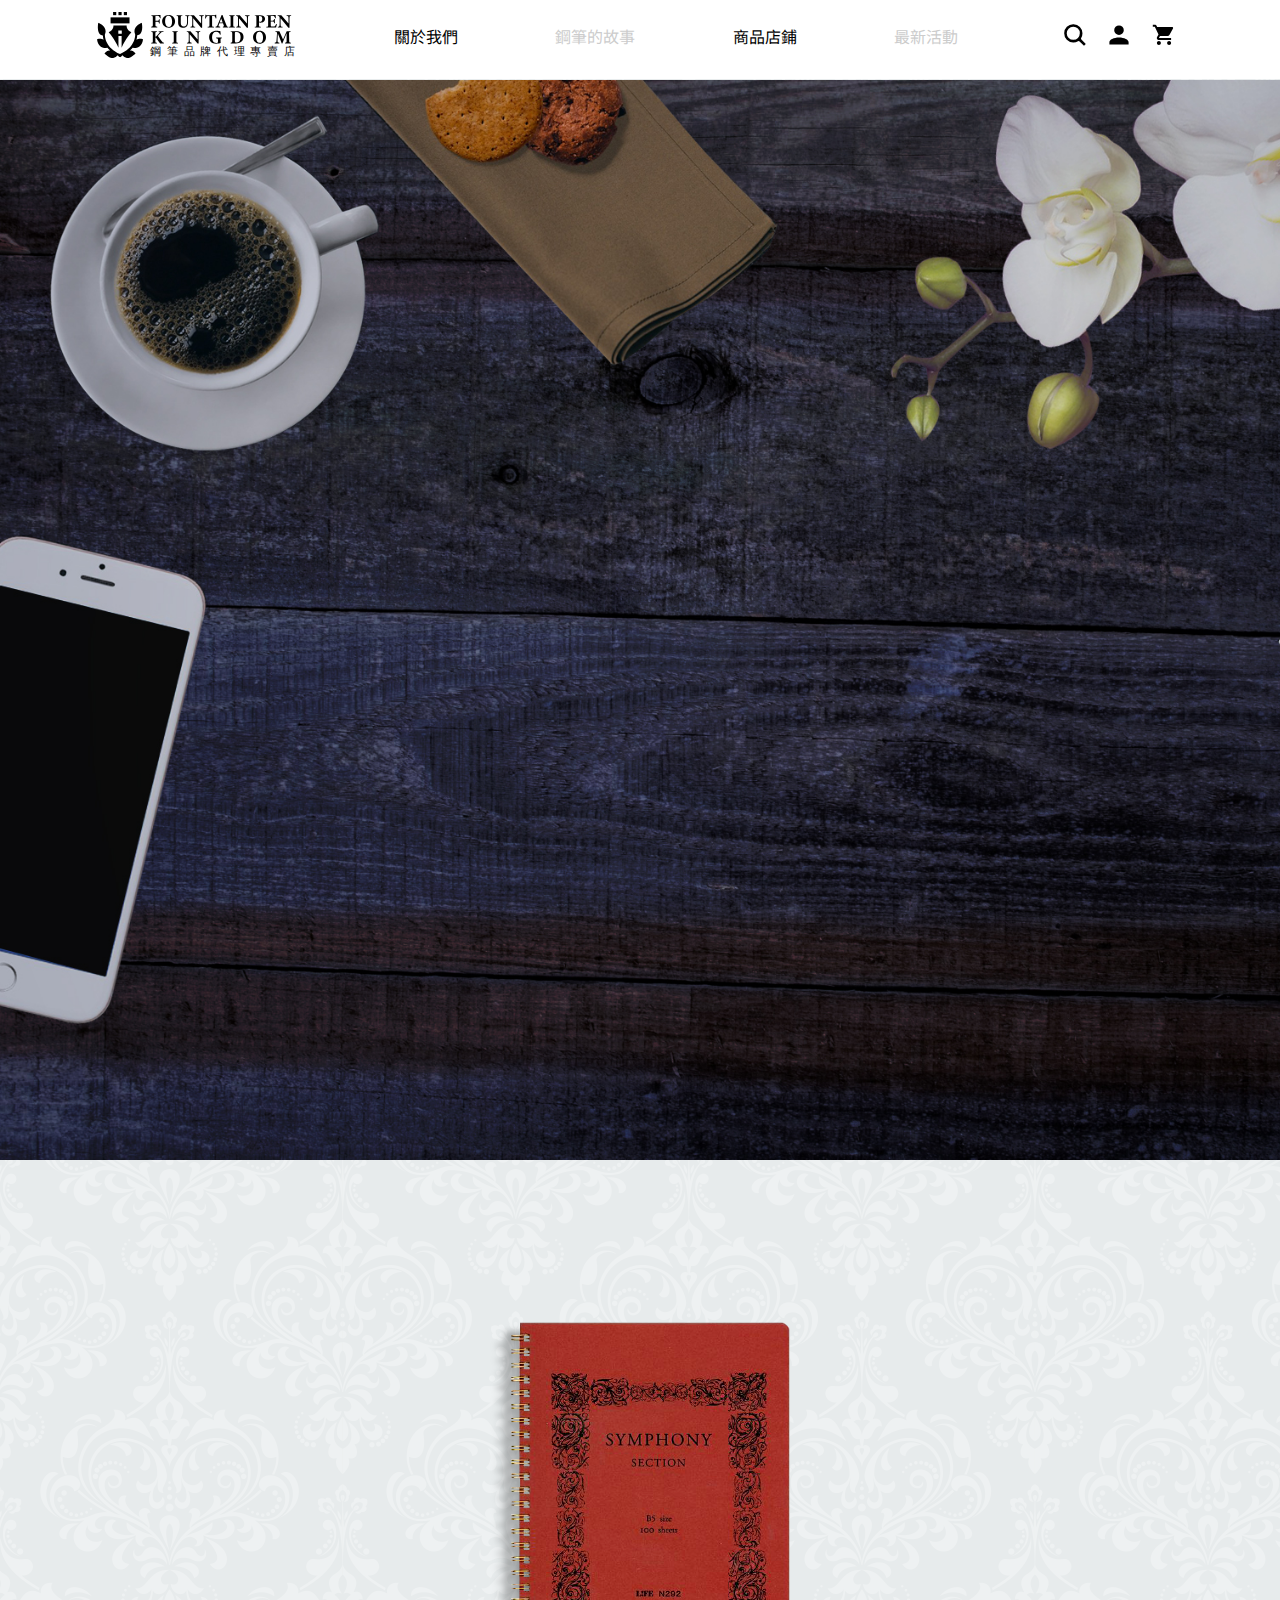
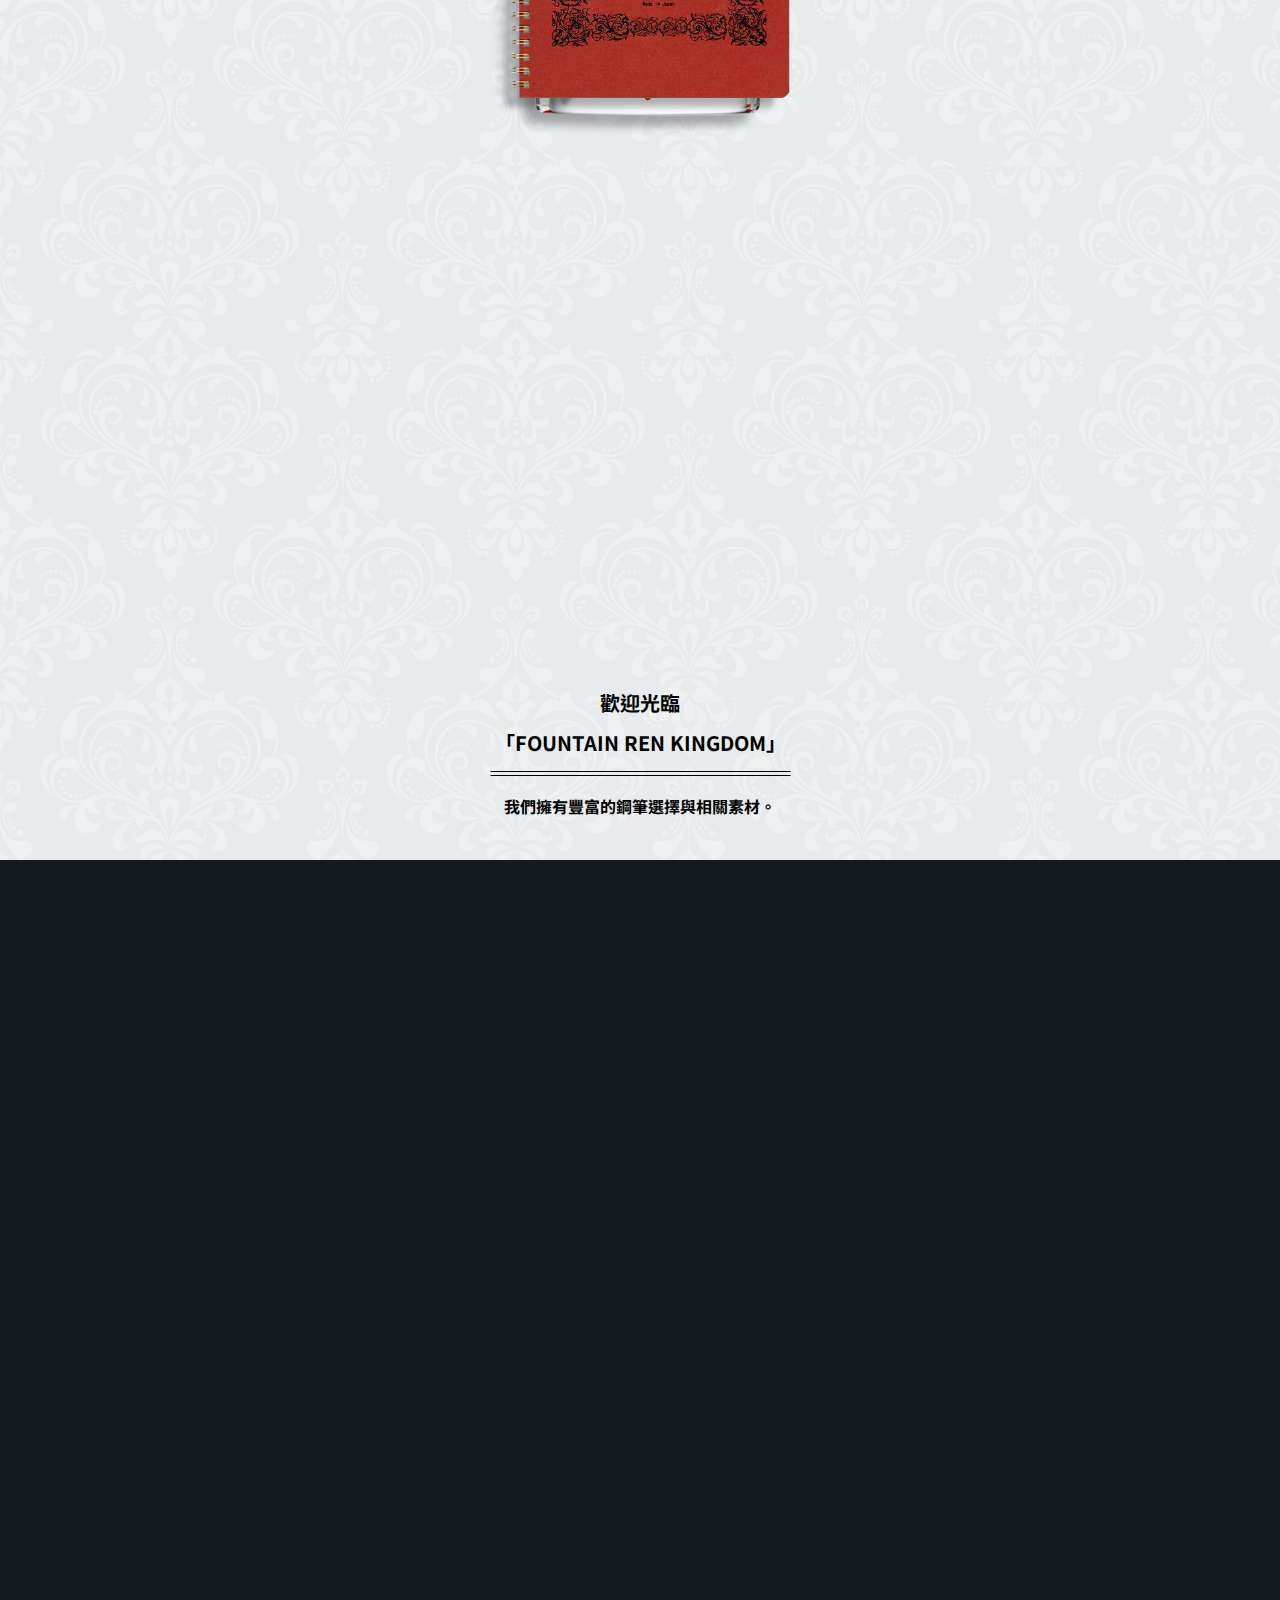
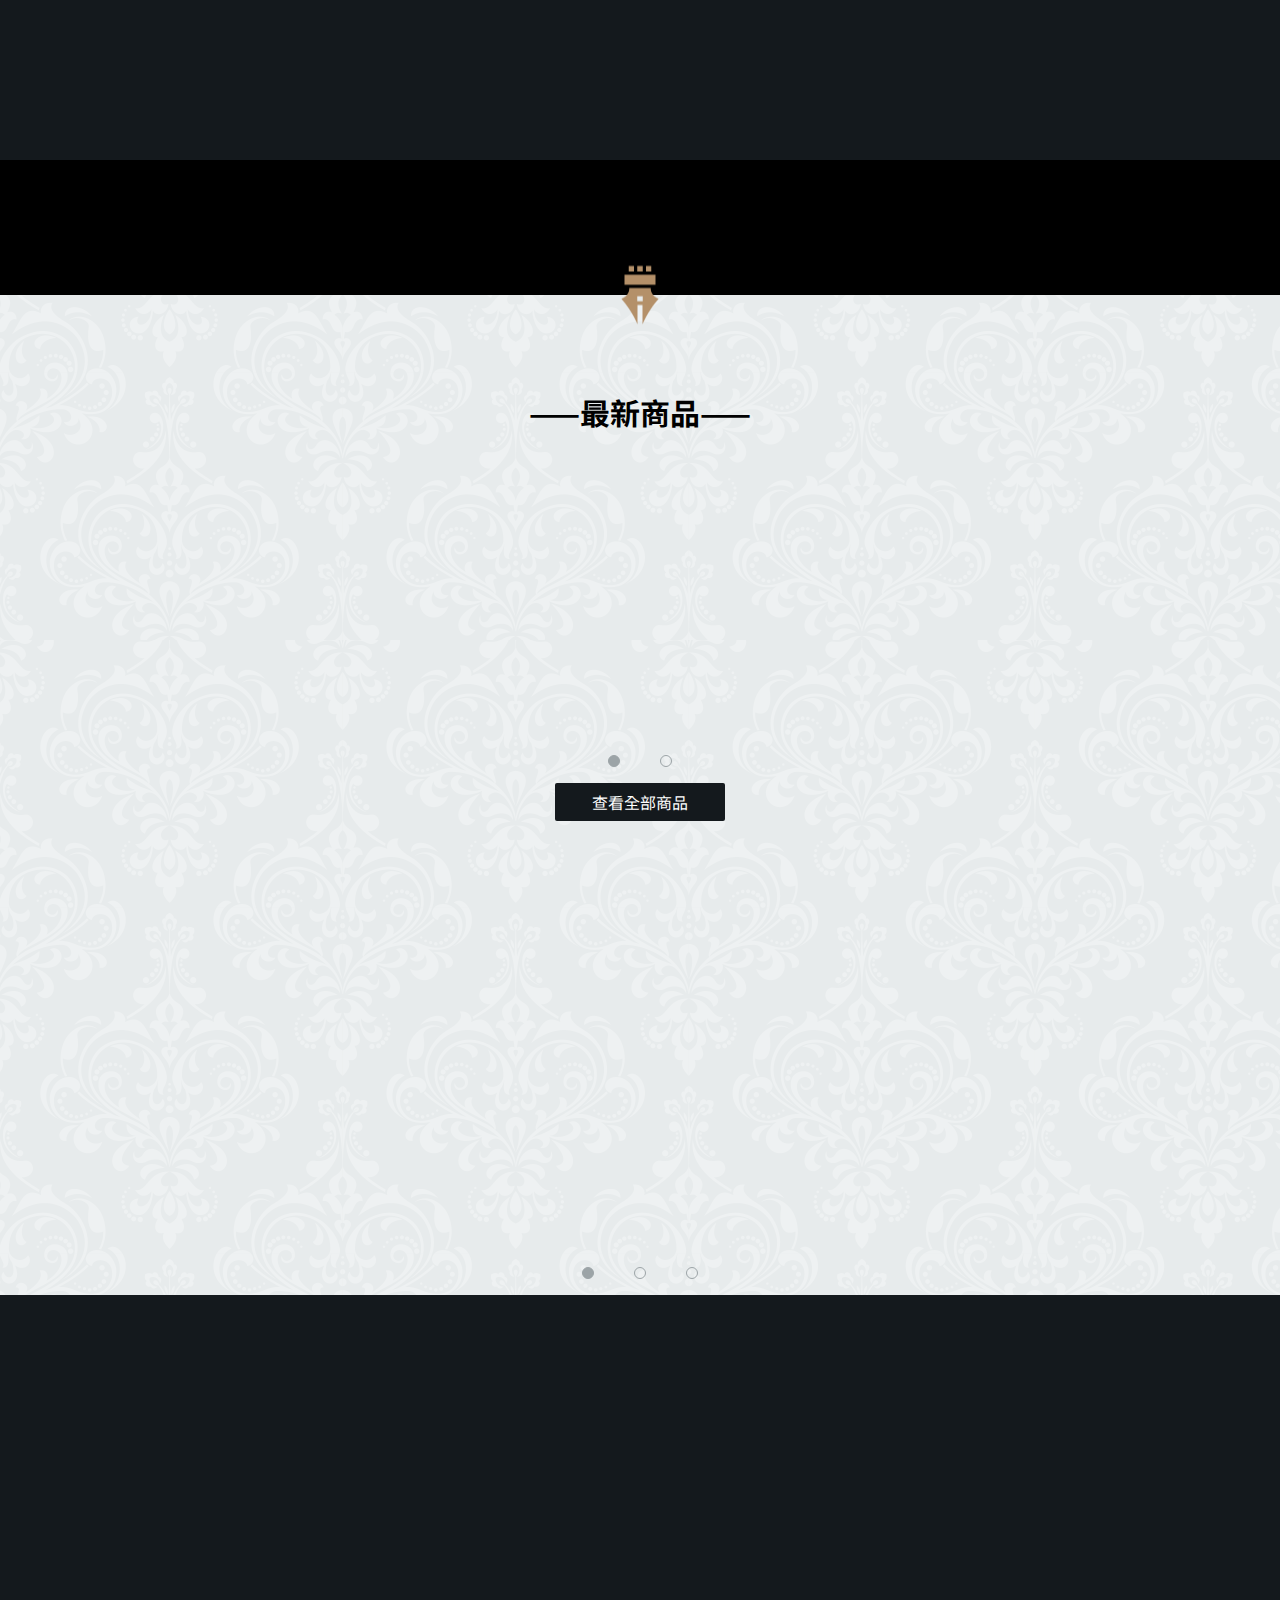
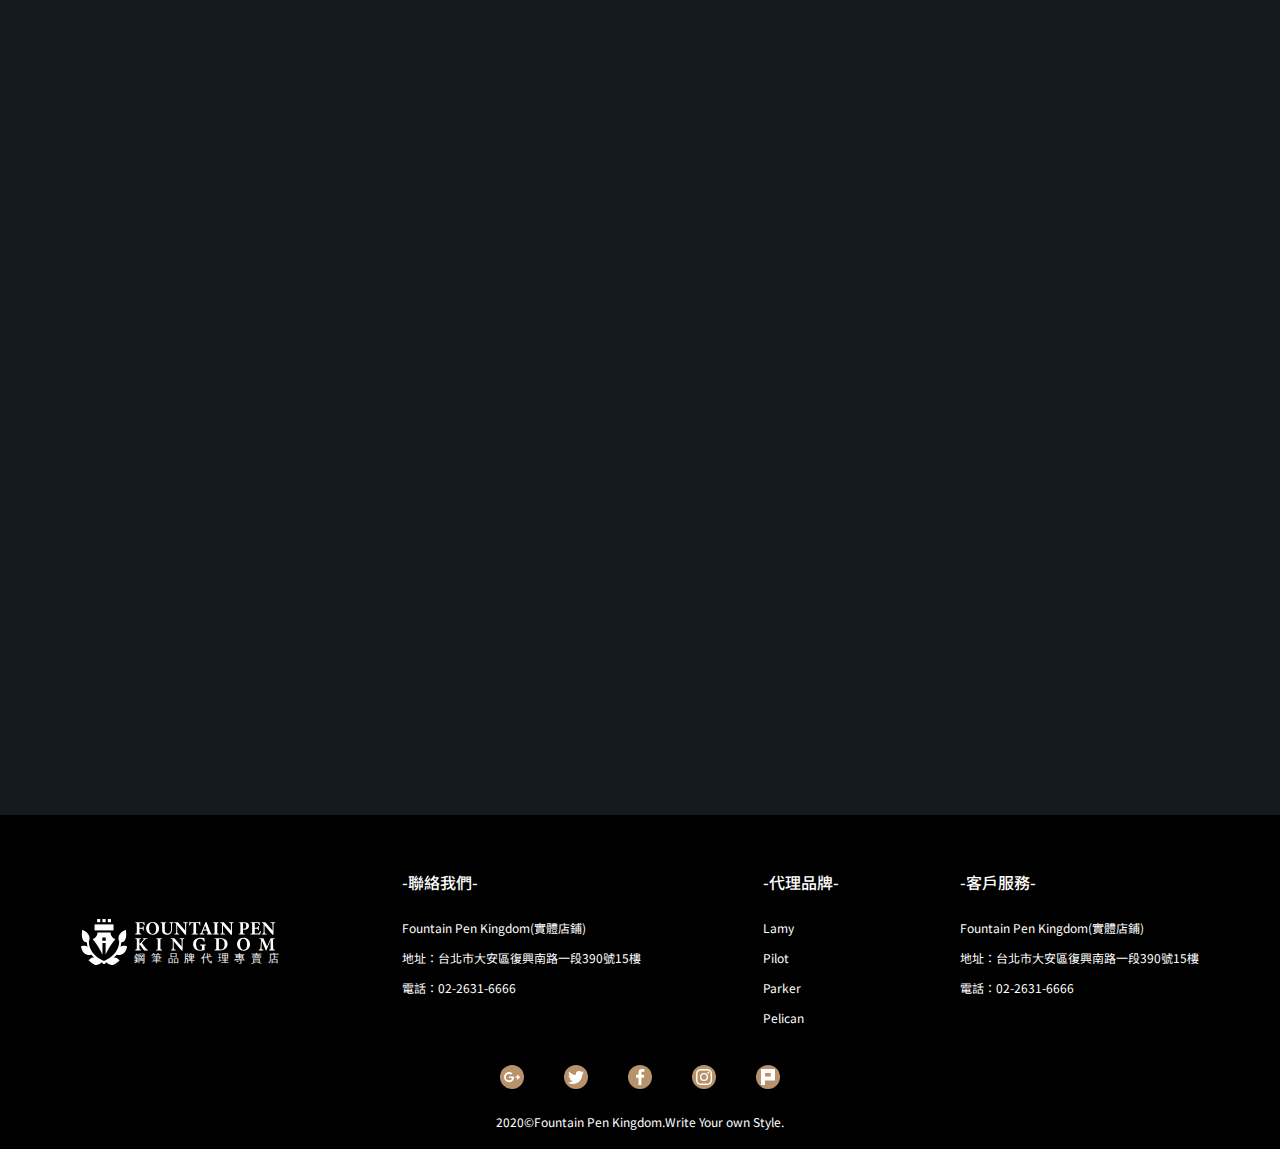
==== commit 15a78736: "4th_update" ====
--- a/index.html
+++ b/index.html
@@ -9,7 +9,6 @@
     <link href="https://fonts.googleapis.com/css?family=Libre+Baskerville:400,400i,700|Noto+Sans+TC:100,300,400,500,700,900&display=swap&subset=chinese-traditional,latin-ext" rel="stylesheet">
     <link rel="stylesheet" href="css/normalize.css">
     <link rel="stylesheet" href="css/basic.css">
-    <!-- <link rel="stylesheet" href="css/nav.css"> -->
     <link rel="stylesheet" href="css/nav.css">
     <link rel="stylesheet" href="css/footer.css">
     <style>
@@ -116,7 +115,7 @@
             <p>
             我們擁有豐富的鋼筆選擇與相關素材。
         </p>
-       
+      </div>
   
         <div class="index_ink"><a href=""><img src="images/ink.png" alt=""></a></div>
     <div class="index_other"><a href=""><img  src="images/Ink_absorber.png" alt=""></a></div>
